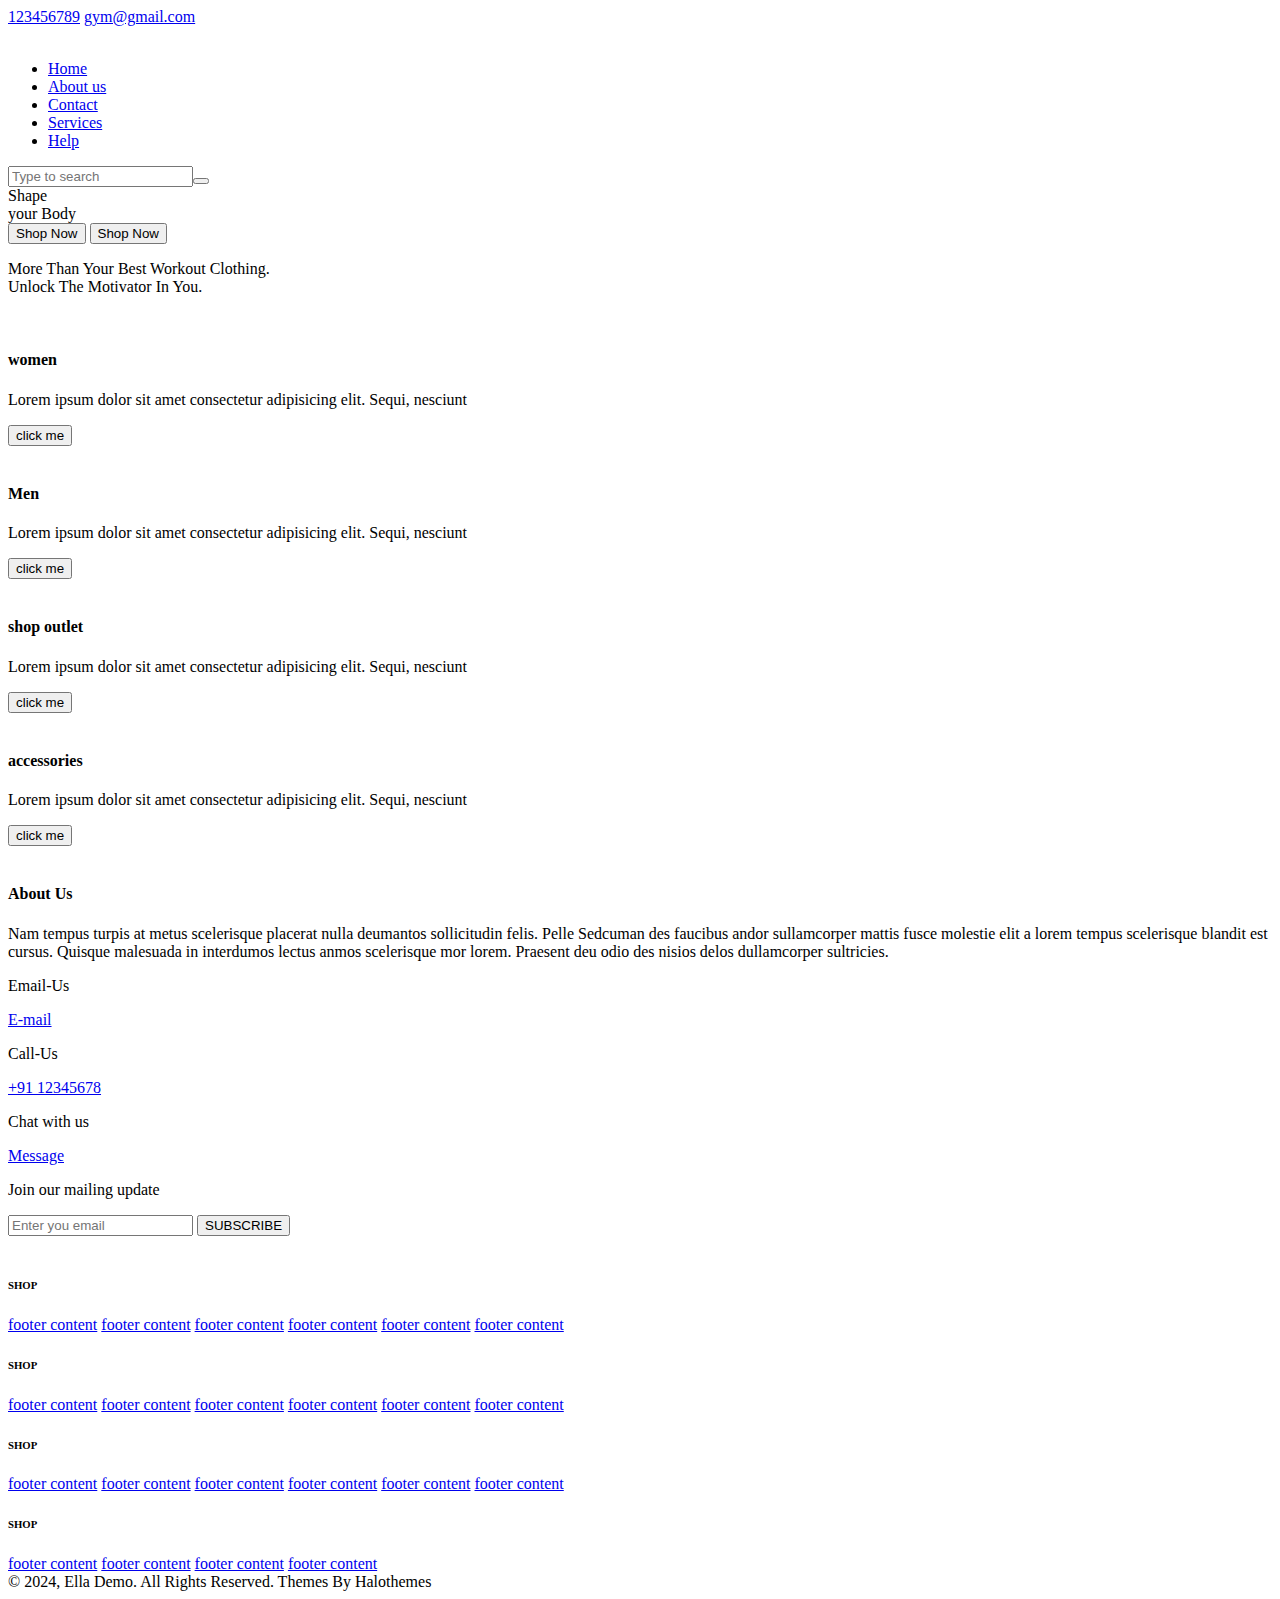
==== index.html @ e3054388 "Add files via upload" ====
<!DOCTYPE html>
<html lang="en">
<head>
    <meta charset="UTF-8">
    <meta name="viewport" content="width=device-width, initial-scale=1.0">
    <title>project gym</title>
    <link rel="stylesheet" href="/css/style.css">
    <link rel="stylesheet" href="/fontawesome-free-5.15.4-web/css/all.css">
</head>
<body>
    <!-- header------------------------------------------------->
    <header>
        <div class="top-nav">
            <div class="container">
                <div class="top-left">
                <a href="#"><i class="fas fa-phone-alt"></i></a>
                <a href="tel:123456789">123456789</a>
                <a href="#"><i class="fas fa-envelope"></i></a>
                <a href="mailto:gym@gmail.com">gym@gmail.com</a>
                </div>
                <div class="top-right">
                <a href="#"><i class="fab fa-instagram"></i></a>
                <a href="#"><i class="fab fa-facebook-f"></i></a>
                <a href="#"><i class="fab fa-twitter"></i></a>
                <a href="#"><i class="fab fa-google-plus-g"></i></a>
                </div>
            </div>
        </div>
        <nav class="navbar">
            <div class="container">
                <a href="#"><img src="/image/logo-gym_90x.avif" alt=""></a>
                <ul>
                    <li><a href="#">Home</a></li>
                    <li><a href="#">About us</a></li>
                    <li><a href="#">Contact</a></li>
                    <li><a href="#">Services</a></li>
                    <li><a href="#">Help</a></li>

                  
                </ul>
                <div class="search-bar">
                    <input placeholder="Type to search"><button><a href="#"><i class="fas fa-search"></i></a></button>
                </div>
            </div>
        </nav>
    </header>
    <!-------Hero section  ------------>
    <div class="hero">
        <div class="container">
            <div class="banner">
                <div class="caption">
                    
                    <div class="head-1">Shape <br> your Body</div>
                    <div class="bttn-box">
                        <button>Shop Now </button>
                    <button>Shop Now </button>
                    </div>
                    

                </div>
            </div>
        </div>
    </div>
    <!-------card section---------------------->
    <div class="card-section">
        <div class="container">
            <div class="card-banner">
                <div class="card-head">
                   <p>More Than Your Best Workout Clothing. <br>
                    Unlock The Motivator In You.</p> 
                </div>
                <div class="row">
                    <div class="col">
                        <div class="card">
                            <div class="cardbody">
                                <img src="/image/girl-gym_430x.webp" alt="">
                                <div class="card-caption">
                                    <h4>women</h4>
                                    <p>Lorem ipsum dolor sit amet consectetur adipisicing elit. Sequi, nesciunt  </p>
                                    <button>click me</button>
                                </div>
                            </div>
                        </div>
                    </div>
                    <div class="col">
                        <div class="card">
                            <div class="cardbody">
                            <img src="/image/man-chest_430x.webp" alt="">
                                <div class="card-caption">
                                    <h4>Men</h4>
                                    <p>Lorem ipsum dolor sit amet consectetur adipisicing elit. Sequi, nesciunt  </p>
                                    <button>click me</button>
                                </div>
                            </div>
                        </div>
                    </div>
                    <div class="col">
                        <div class="card">
                            <div class="cardbody">
                            <img src="/image/man-chest_430x.webp" alt="">
                                <div class="card-caption">
                                    <h4>shop outlet</h4>
                                    <p>Lorem ipsum dolor sit amet consectetur adipisicing elit. Sequi, nesciunt  </p>
                                    <button>click me</button>
                                </div>
                            </div>
                        </div>
                    </div>
                    <div class="col">
                        <div class="card">
                            <div class="cardbody">
                                <img src="/image/girl-ball_430x.webp" alt="">
                                <div class="card-caption">
                                    <h4>accessories</h4>
                                    <p>Lorem ipsum dolor sit amet consectetur adipisicing elit. Sequi, nesciunt  </p>
                                    <button>click me</button>
                                </div>
                            </div>
                        </div>
                    </div>
                </div>
            </div>
        </div>
    </div>
    <!-------About section---------------->
    <div class="about">
        <div class="container">
            <div class="about-section">
                <div class="about-left">
               <img src="/image/wp4699073-girls-workout-wallpapers.jpg" alt="">
                </div>
                <div class="about-right">
                    <div class="about-head"><h4>About Us</h4></div>
                    <div class="about-para">Nam tempus turpis at metus scelerisque placerat nulla deumantos sollicitudin felis. Pelle
                        Sedcuman des faucibus andor sullamcorper mattis fusce molestie elit a lorem tempus scelerisque blandit est cursus. Quisque malesuada in interdumos lectus anmos scelerisque mor lorem. Praesent deu odio des nisios delos dullamcorper sultricies.
                    </div>
                    <div class="about-icon">
                        <div class="about-here">
                            <a href="#"><i class="fas fa-envelope-open-text"></i></a>
                            <p>Email-Us</p>
                            <a href="mailto:gym@gmail.com">E-mail</a>
                        </div>
                        <div class="about-here">
                            <a href="#"><i class="fas fa-phone-alt"></i></a>
                            <p>Call-Us</p>
                            <a href="tel:123456789">+91 12345678</a>
                        </div>
                        <div class="about-here">
                            <a href="#"><i class="far fa-comment-dots"></i></a>
                            <p>Chat with us</p>
                            <a href="mailto:gym@gmail.com">Message</a>
                        </div>
                    </div>
                        
                    
                    
                </div>
            </div>
        </div>
    </div>
    <!-------footer------------------------>
    <footer>
        <div class="top-foot">
           
            <div class="container">
                <div class="foot-mail">
                    <p>Join our mailing update</p>
                    <input type="email" placeholder="Enter you email">
                    <button>SUBSCRIBE</button>
                </div>
                <div class="foot-row">
                    <div class="foot-col">
                        <div class="foot-body">
                            <img src="/image/logo.webp" alt="">
                        </div>
                    </div>
                    <div class="foot-col">
                        <div class="foot-body">
                            <h6>SHOP</h6>
                            <a href="#">footer content</a>
                            <a href="#">footer content</a>
                            <a href="#">footer content</a>
                            <a href="#">footer content</a>
                            <a href="#">footer content</a>
                            <a href="#">footer content</a>

                        </div>
                    </div>
                    <div class="foot-col">
                        <div class="foot-body">
                            <h6>SHOP</h6>
                            <a href="#">footer content</a>
                            <a href="#">footer content</a>
                            <a href="#">footer content</a>
                            <a href="#">footer content</a>
                            <a href="#">footer content</a>
                            <a href="#">footer content</a>
                        </div>
                    </div>
                    <div class="foot-col">
                        <div class="foot-body">
                            <h6>SHOP</h6>
                            <a href="#">footer content</a>
                            <a href="#">footer content</a>
                            <a href="#">footer content</a>
                            <a href="#">footer content</a>
                            <a href="#">footer content</a>
                            <a href="#">footer content</a>
                        </div>
                    </div>
                    <div class="foot-col">
                        <div class="foot-body">
                            <h6>SHOP</h6>
                            <a href="#">footer content</a>
                            <a href="#">footer content</a>
                            <a href="#">footer content</a>
                            <a href="#">footer content</a>
                            <div class="footer-icon">
                                <a href="#"><i class="fab fa-instagram"></i></a>
                                <a href="#"><i class="fab fa-facebook-f"></i></a>
                                <a href="#"><i class="fab fa-twitter"></i></a>
                                <a href="#"><i class="fab fa-google-plus-g"></i></a>
                            </div>
                            
                        </div> 
                    </div>
                </div>
            </div>
           

        </div>
        <div class="bottom-foot">
            <div class="container">
                <div class="copyright">© 2024, Ella Demo. All Rights Reserved. Themes By Halothemes</div>
            <div class="banking"></div>
            </div>
            
        </div>
    </footer>
</body>
</html>
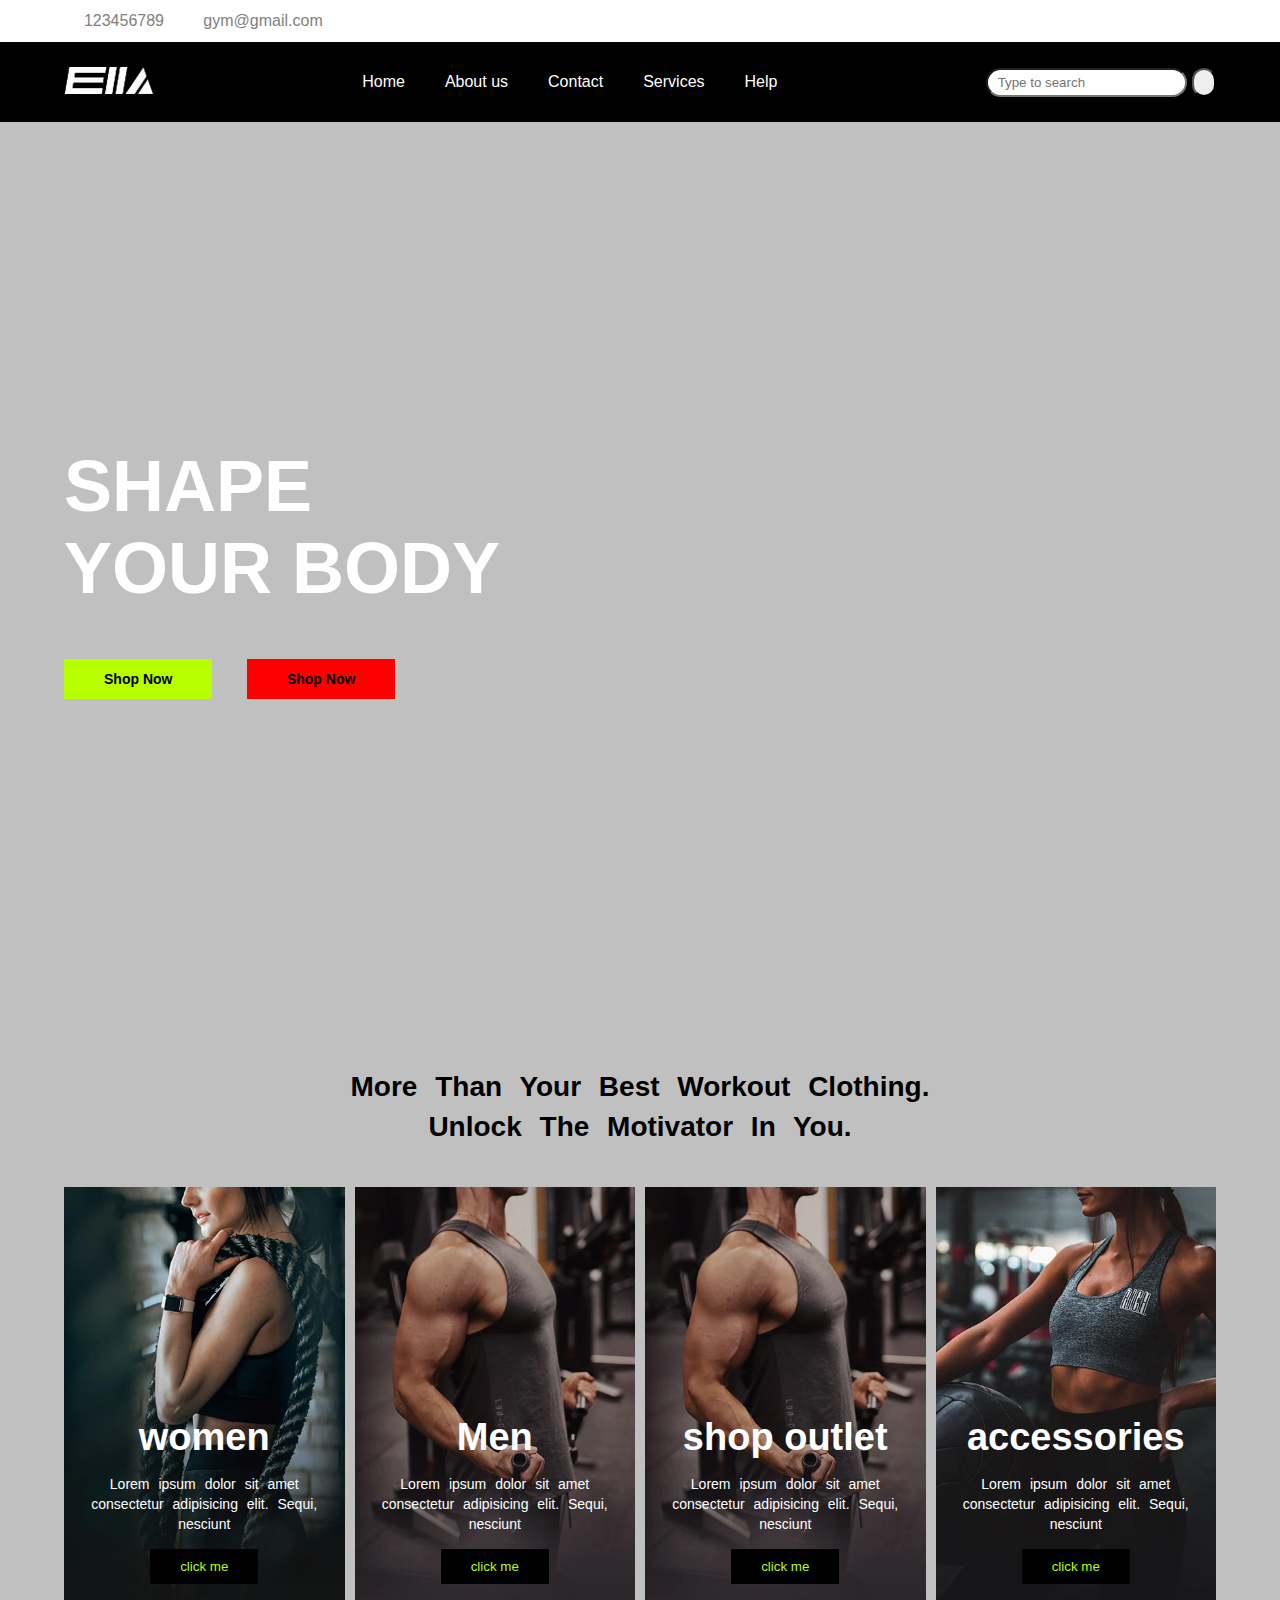
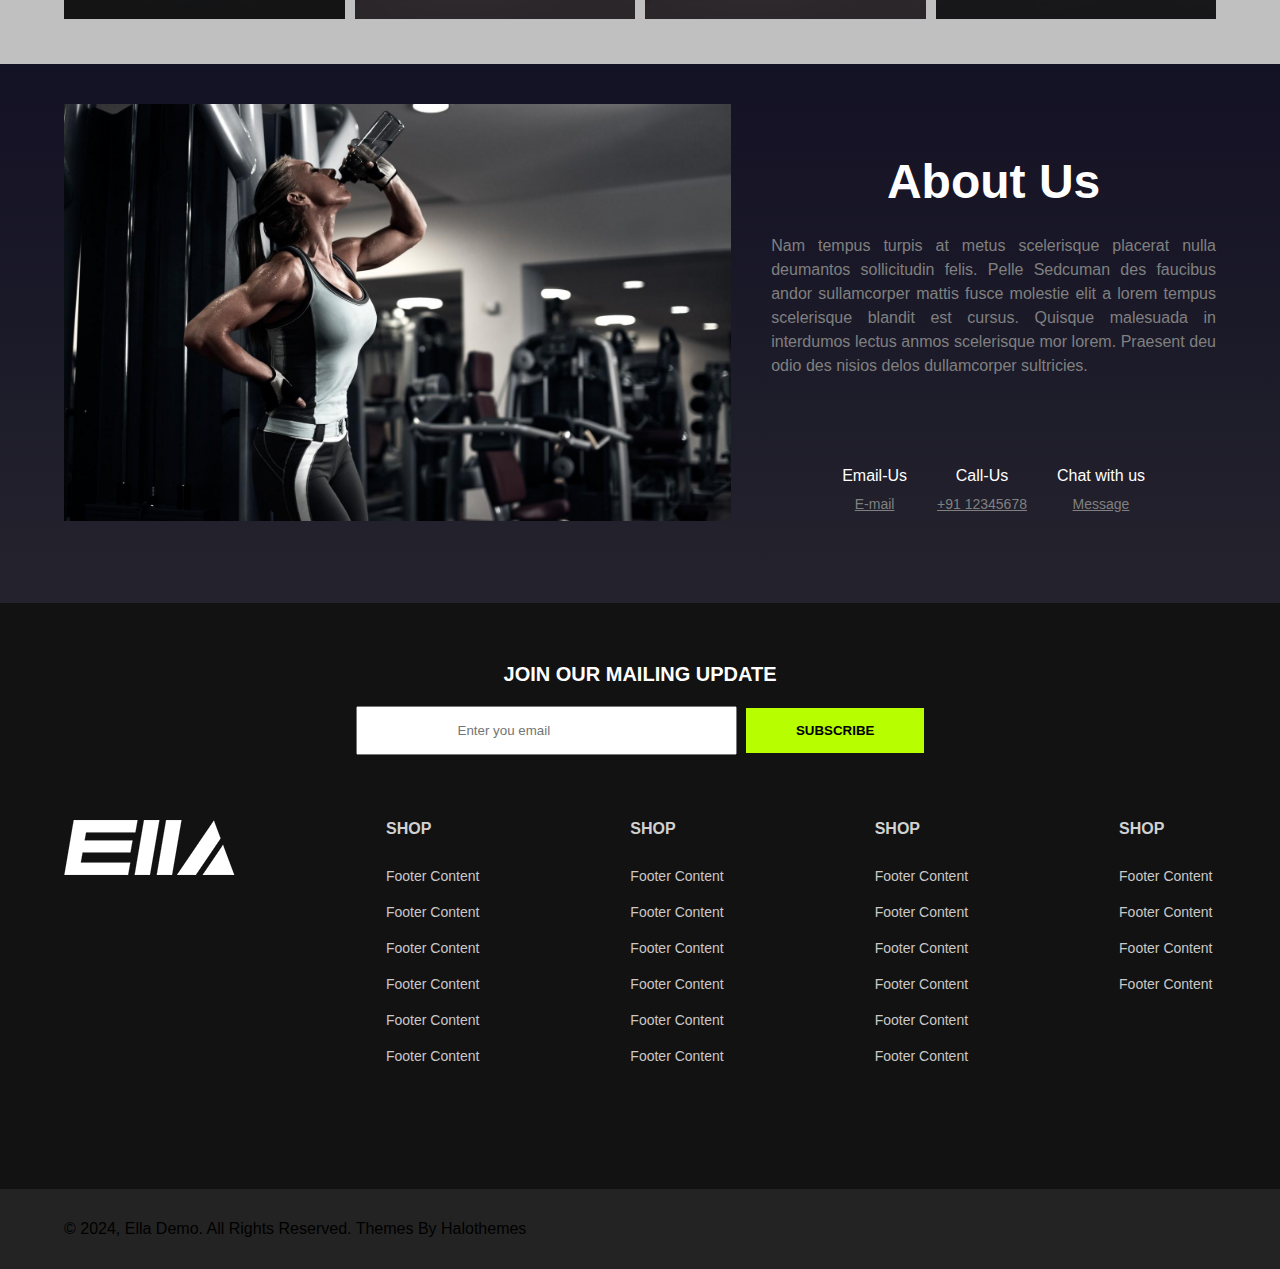
==== commit 5d0fe225: "index.html" ====
--- a/index.html
+++ b/index.html
@@ -4,8 +4,8 @@
     <meta charset="UTF-8">
     <meta name="viewport" content="width=device-width, initial-scale=1.0">
     <title>project gym</title>
-    <link rel="stylesheet" href="/css/style.css">
-    <link rel="stylesheet" href="/fontawesome-free-5.15.4-web/css/all.css">
+    <link rel="stylesheet" href="style.css">
+    <link rel="stylesheet" href="all.css">
 </head>
 <body>
     <!-- header------------------------------------------------->
@@ -28,7 +28,7 @@
         </div>
         <nav class="navbar">
             <div class="container">
-                <a href="#"><img src="/image/logo-gym_90x.avif" alt=""></a>
+                <a href="#"><img src="logo-gym_90x.avif" alt=""></a>
                 <ul>
                     <li><a href="#">Home</a></li>
                     <li><a href="#">About us</a></li>
@@ -73,7 +73,7 @@
                     <div class="col">
                         <div class="card">
                             <div class="cardbody">
-                                <img src="/image/girl-gym_430x.webp" alt="">
+                                <img src="girl-gym_430x.webp" alt="">
                                 <div class="card-caption">
                                     <h4>women</h4>
                                     <p>Lorem ipsum dolor sit amet consectetur adipisicing elit. Sequi, nesciunt  </p>
@@ -85,7 +85,7 @@
                     <div class="col">
                         <div class="card">
                             <div class="cardbody">
-                            <img src="/image/man-chest_430x.webp" alt="">
+                            <img src="man-chest_430x.webp" alt="">
                                 <div class="card-caption">
                                     <h4>Men</h4>
                                     <p>Lorem ipsum dolor sit amet consectetur adipisicing elit. Sequi, nesciunt  </p>
@@ -97,7 +97,7 @@
                     <div class="col">
                         <div class="card">
                             <div class="cardbody">
-                            <img src="/image/man-chest_430x.webp" alt="">
+                            <img src="man-chest_430x.webp" alt="">
                                 <div class="card-caption">
                                     <h4>shop outlet</h4>
                                     <p>Lorem ipsum dolor sit amet consectetur adipisicing elit. Sequi, nesciunt  </p>
@@ -109,7 +109,7 @@
                     <div class="col">
                         <div class="card">
                             <div class="cardbody">
-                                <img src="/image/girl-ball_430x.webp" alt="">
+                                <img src="girl-ball_430x.webp" alt="">
                                 <div class="card-caption">
                                     <h4>accessories</h4>
                                     <p>Lorem ipsum dolor sit amet consectetur adipisicing elit. Sequi, nesciunt  </p>
@@ -127,7 +127,7 @@
         <div class="container">
             <div class="about-section">
                 <div class="about-left">
-               <img src="/image/wp4699073-girls-workout-wallpapers.jpg" alt="">
+               <img src="wp4699073-girls-workout-wallpapers.jpg" alt="">
                 </div>
                 <div class="about-right">
                     <div class="about-head"><h4>About Us</h4></div>
@@ -171,7 +171,7 @@
                 <div class="foot-row">
                     <div class="foot-col">
                         <div class="foot-body">
-                            <img src="/image/logo.webp" alt="">
+                            <img src="logo.webp" alt="">
                         </div>
                     </div>
                     <div class="foot-col">
@@ -238,4 +238,4 @@
         </div>
     </footer>
 </body>
-</html>+</html>
--- a/style.css
+++ b/style.css
@@ -0,0 +1,455 @@
+*{
+    margin: 0;
+    padding: 0;
+    box-sizing: border-box;
+}
+
+body{
+    font-family: Arial, Helvetica, sans-serif;
+    background-color:silver;
+}
+.container{
+    width: 90%;
+    margin-inline: auto;
+    height: 100%;
+}
+:root{
+    --darkColor:black;
+    --greenColor:#b7ff00;
+    --dangerColor:red;
+    --greColor: grey;
+
+}
+ul{
+  list-style: none;
+}
+a{
+    text-decoration: none;
+}
+.top-nav> .container{
+    display: flex;
+    justify-content: space-between;
+}
+.top-nav{
+padding:12px 0;
+background-color: white;
+}
+.top-left a{
+    margin-right: 3px;
+    color: var(--greColor) ;
+}
+.top-left a:nth-child(2){
+    margin-right: 15px;
+}
+.top-right a{
+    margin-left: 15px;
+    color: var(--dangerColor);
+}
+.navbar{
+    background-color: var(--darkColor);
+    padding: 12px 0;
+    height: 80px;
+}
+.navbar> .container{
+    display: flex;
+    align-items: center;
+    justify-content: space-between;
+}
+.navbar> .container ul li a{
+    color: white;
+    margin: 0 20px;
+}
+.navbar> .container ul li a:hover{
+    color: var(--greenColor);
+}
+.navbar> .container ul{
+    display: flex;
+    
+    align-items: center;
+}
+.search-bar input{
+    padding: 5px 10px;
+    border-radius: 30px;
+    margin-right: 5px;
+    
+}
+.search-bar button{
+    padding: 5px 5px;
+    border-radius: 50px;
+   
+}
+.hero{
+   height: 100vh;
+    background: url(/image/banner-1.webp) ;
+    background-size: cover;
+    
+   
+    
+}
+
+.banner{
+    display: flex ;
+    height: 100%;
+    
+    align-items:center;
+}
+.caption{
+   
+    
+
+}
+
+.head-1{
+    color: white;
+    font-size: 72px;
+    font-weight: 800;
+    text-transform: uppercase;
+   
+}
+.bttn-box button{
+    margin-top: 50px;
+    padding: 12px 40px;
+    margin-right: 30px;
+    border: none;
+    color: var(--darkColor);
+    font-size: 14px;
+    font-weight: 600;
+    
+}
+.bttn-box button:first-child{
+    background-color: var(--greenColor);
+}
+.bttn-box button:last-child{
+    background-color: var(--dangerColor);
+}
+.bttn-box button:first-child:hover{
+    background-color: rgb(19, 19, 19);
+    
+    color: var(--greenColor);
+}
+.bttn-box button:last-child:hover{
+    background-color: rgb(19, 19, 19);
+    color: var(--dangerColor);
+}
+.card-section{
+    background-color: white;
+    background: url(/image/drew-beamer-kUHfMW8awpE-unsplash.jpg);
+    background-size: cover;
+  
+    
+}
+.card-banner{
+ padding: 25PX 0;
+}
+.card-head{
+    padding: 20px 0;
+    text-align: center;
+}
+.card-head p{
+    font-size: 28px;
+    font-weight: 600;
+    word-spacing: 10px;
+    line-height: 40px;
+}
+.row{
+    display: flex;
+    margin: 20px 0;
+   gap: 10px;
+  
+}
+.col{
+    width: 25%;
+   position: relative;
+    background-color: black;
+}
+.carbody{
+    width: 100%;
+  
+   
+}
+.cardbody img{
+    width: 100%;
+    height: 100%;
+    display: block;
+   
+    
+   
+}
+.cardbody img:hover{
+    transform: scale(1.2);
+
+    transition: 2s;
+}
+.card-caption{
+    text-align: center;
+    padding: 25px;
+    position: absolute;
+   bottom: 10px
+   
+} 
+.card-caption h4{
+    font-size: 38px;
+    color: white;
+  
+}
+.card-caption p{
+    color: white;
+    font-size: 14px;
+    word-spacing: 5px;
+    line-height: 20px;
+    margin: 15px 0;
+}
+.card-caption button{
+     padding: 10px 30px;
+     color: var(--greenColor);
+     background-color: var(--darkColor);
+     border: none;
+}
+.card-caption button:hover{
+    background-color: var(--greenColor);
+    color: var(--darkColor);
+}
+.about{
+    background: linear-gradient(  rgb(19, 17, 36),rgb(36, 35, 45));
+    
+    padding: 40px 0;
+}
+.about-section {
+    display: flex;
+    gap: 20px;
+   
+    
+   
+   
+}
+.about-left{
+    width: 60%;
+ 
+
+}
+.about-left img{
+ width: 100%;
+
+}
+.about-right {
+    color: white;
+    width: 40%;
+    padding: 25px 0;
+    margin-left: 20px;
+    text-align: center;
+}
+.about-head{
+    font-size: 48px;
+    margin: 25px 0;
+}
+.about-para {
+ line-height: 24px;
+ text-align: justify;
+ color: var(--greColor);
+}
+.about-icon{
+    display: flex;
+    gap: 30px;
+    margin-top: 20px;
+    padding: 25px 0;
+    justify-content: center;
+  
+}
+.about-here a{
+    color: white; 
+    font-size: 30px;
+}
+.about-here a:last-child{
+    
+    font-size: 14px;
+    color: var(--greColor);
+    text-decoration: underline;
+}
+.about-here p{
+    padding: 10px 0;
+  
+}
+.about-here a:first-child:hover{
+    color: var(--greColor);
+}
+.about-here a:last-child:hover{
+    color: white;
+}
+.top-foot{
+    background-color: rgb(18, 18, 18);
+    
+    padding: 50px 0;
+ 
+
+  
+}
+.foot-mail {
+   text-align: center;
+}
+.foot-mail p{
+    font-size: 20px;
+    padding: 10px 0;
+    font-weight: 800;
+    color: white;
+    text-transform: uppercase;
+    margin-bottom: 10px;
+}
+
+.foot-mail input{
+    padding: 15px 100px;
+}
+.foot-mail button{
+    padding: 15px 50px;
+    background-color: var(--greenColor);
+    color: black;
+    font-weight: 600;
+    margin-left: 5px;
+    border: none;
+
+}
+.foot-mail button:hover{
+    background-color: rgb(19, 19, 19);
+    color: var(--greenColor);
+}
+.foot-row{
+    margin: 40px 0;
+    padding: 25px 0;
+    
+    display: flex;
+    justify-content: space-between;
+}
+.foot-body h6{
+   color: rgb(209, 209, 209);
+   font-size: 16px ;
+   margin-bottom: 20px;
+}
+.foot-body a{
+    display: block;
+    font-size: 14px;
+    color: rgb(202, 200, 200);
+     padding: 10px 0;
+     font-weight: 500;
+     text-transform: capitalize;
+}
+.bottom-foot> .container{
+   
+    display: flex;
+    align-items: center;
+    justify-content: space-between;
+    
+}
+.bottom-foot{
+    height: 80px;
+    background-color: rgb(35, 35, 35);
+}
+.footer-icon a{
+    display: inline;
+    margin-right: 10px;
+    color: rgb(255, 255, 255);
+}
+
+
+/* regitstration form*/
+
+.registration{
+   
+    background: linear-gradient(black,white);
+    padding: 30px 0;
+    background-size: cover;
+   
+}
+.r-banner{
+    padding: 40px;
+    display: flex;
+    gap: 100px;
+    border-radius: 5px;
+   
+  
+}
+.r-img{
+    width: 450px;
+    margin-left: 100px;
+    
+    
+
+}
+.r-img img{
+    width: 100%;
+    display: block;
+    border-radius: 30px;
+    
+
+}
+.r-form{
+  
+  width: 50%;
+
+   
+}
+
+.r-form h1{
+ text-transform: uppercase;
+ font-size: 28px;
+ padding: 10px 0;
+ color: rgb(255, 255, 255);
+ margin: 50px 0;
+
+}
+.form-input{
+    position: relative;
+    margin: 20px 0;
+}
+.form-input input{
+    padding: 15px 15px;
+    width: 300px;
+    border-radius: 30px;
+    border: 0.5px solid grey;
+   
+    
+}
+.form-icon{
+    position: absolute;
+    top: 16px;
+    left: 15px;
+}
+.bttn-signup {
+    margin:15px 0;
+
+}
+.bttn-signup button{
+    padding: 15px 15px;
+    width: 300px;
+    border-radius: 30px;
+    background-color: rgb(7, 120, 233);
+    color: white;
+    font-size: 14px;
+    font-weight: 500;
+
+    border: none;
+}
+.bttn-main{
+    display: flex;
+    gap: 10px;
+}
+.bttn-social{
+    position: relative;
+}
+.bttn-icon{
+    position: absolute;
+    top: 0;
+    left: 10px;
+}
+.bttn-social button{
+    padding: 15px 15px;
+    width:145px;
+    border-radius: 30px;
+    border: none;
+    font-size: 14px;
+    font-weight: 500;
+}
+.icon-col{
+    color: blue;
+}
+.icon-google{
+    color: red;
+}